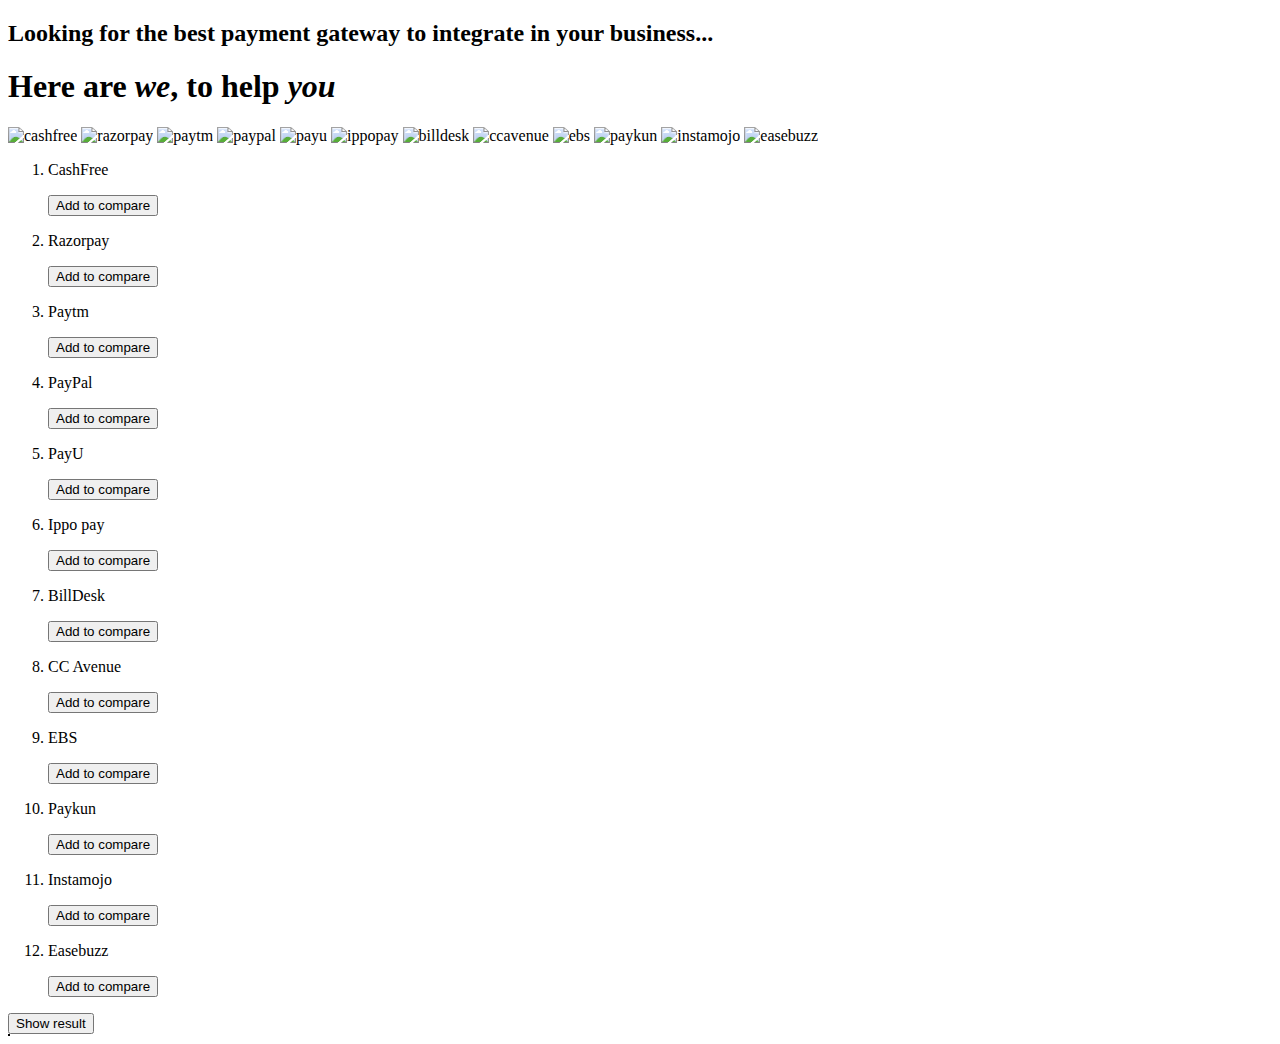
==== index.html @ 9a7f09fe "Basic design" ====
<!DOCTYPE html>
<html lang='en'>

<head>
    <title>
        Fronend Test
    </title>
    <meta charset="UTF-8">
    <meta name="viewport" content="width = device-width, initial-scale = 1.0">
    <link rel="stylesheet" href="style.css">
    <script src="script.js"></script>
</head>

<body>
    <div class = "hero">
        <h2>Looking for the best payment gateway to integrate in your business...</h2>
        <h1>Here are <em>we</em>, to help <em>you</em></h1>
        <img src="" alt="cashfree">
        <img src="" alt="razorpay">
        <img src="" alt="paytm">
        <img src="" alt="paypal">
        <img src="" alt="payu">
        <img src="" alt="ippopay">
        <img src="" alt="billdesk">
        <img src="" alt="ccavenue">
        <img src="" alt="ebs">
        <img src="" alt="paykun">
        <img src="" alt="instamojo">
        <img src="" alt="easebuzz">
    </div>
    <ol>
        <li>
            <p>CashFree</p>
            <button type="button" onclick="select(1)">Add to compare</button>
        </li>
        <li>
            <p>Razorpay</p>
            <button type="button" onclick="select(2)">Add to compare</button>
        </li>
        <li>
            <p>Paytm</p>
            <button type="button" onclick="select(3)">Add to compare</button>
        </li>
        <li>
            <p>PayPal</p>
            <button type="button" onclick="select(4)">Add to compare</button>
        </li>
        <li>
            <p>PayU</p>
            <button type="button" onclick="select(5)">Add to compare</button>
        </li>
        <li>
            <p>Ippo pay</p>
            <button type="button">Add to compare</button>
        </li>
        <li>
            <p>BillDesk</p>
            <button type="button">Add to compare</button>
        </li>
        <li>
            <p>CC Avenue</p>
            <button type="button">Add to compare</button>
        </li>
        <li>
            <p>EBS</p>
            <button type="button">Add to compare</button>
        </li>
        <li>
            <p>Paykun</p>
            <button type="button">Add to compare</button>
        </li>
        <li>
            <p>Instamojo</p>
            <button type="button">Add to compare</button>
        </li>
        <li>
            <p>Easebuzz</p>
            <button type="button">Add to compare</button>
        </li>
    </ol>
    <button type="button" onclick="show()">Show result</button>

    <table id="compare">
        <!-- <tr>
            <th></th>
            <th>Set-up fee</th>
            <th>Annual fee</th>
            <th>Transactional fee</th>
            <th>Payment methods</th>
            <th>Currencies</th>
            <th>Onboarding time</th>
            <th>eCommerce platform</th>
            <th>Clients</th>
        </tr> -->

        <!-- <tr id="cashfree">
            <th>Cashfree</th>
            <td>Free</td>
            <td>Free</td>
            <td>1.90% Net Banking</td>
            <td>UPI, EMI, Wallets</td>
            <td>INR, USD, BDT</td>
            <td>2-4 days</td>
            <td>WooCommerce, Magento</td>
            <td>OlaMoney, Delhivery</td>
        </tr> -->

    </table>
</body>

</html>
---- style.css ----
table, th, td
{
    background-color: burlywood;
    border: 1px solid black;
}
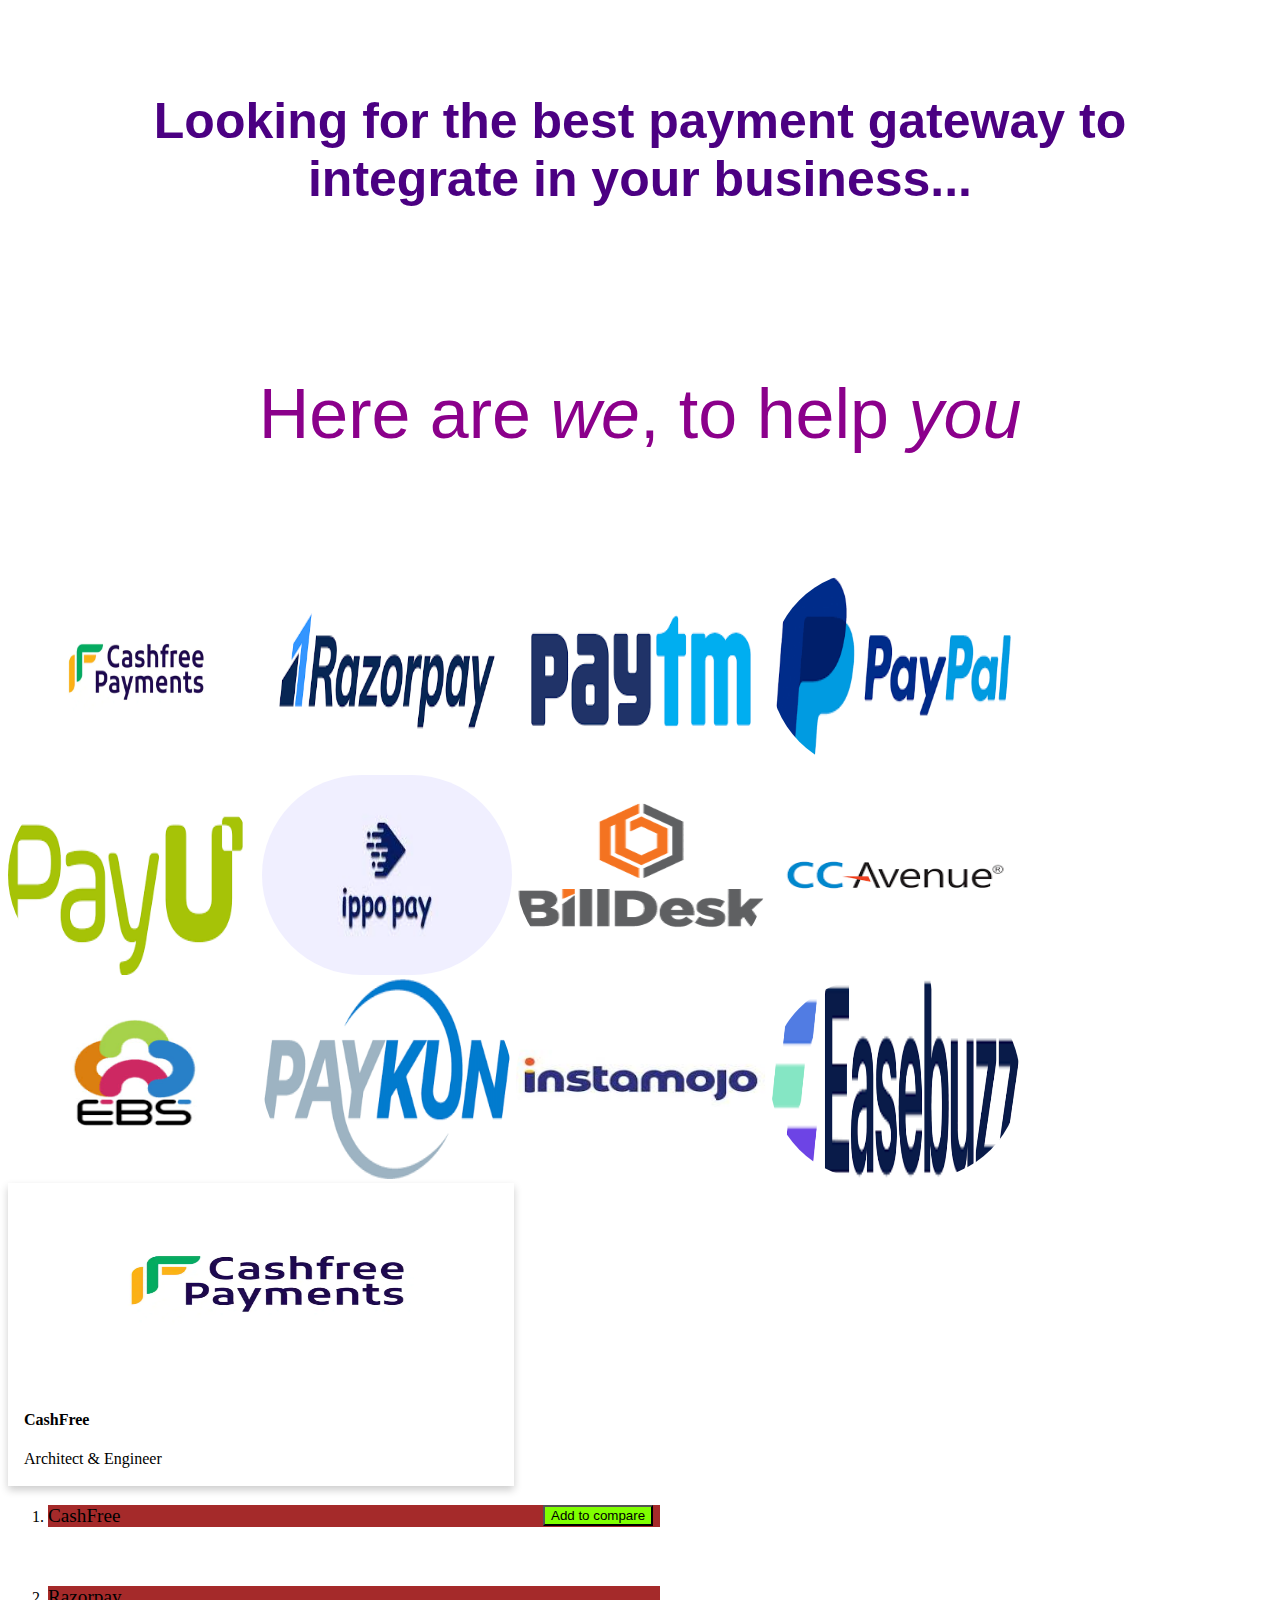
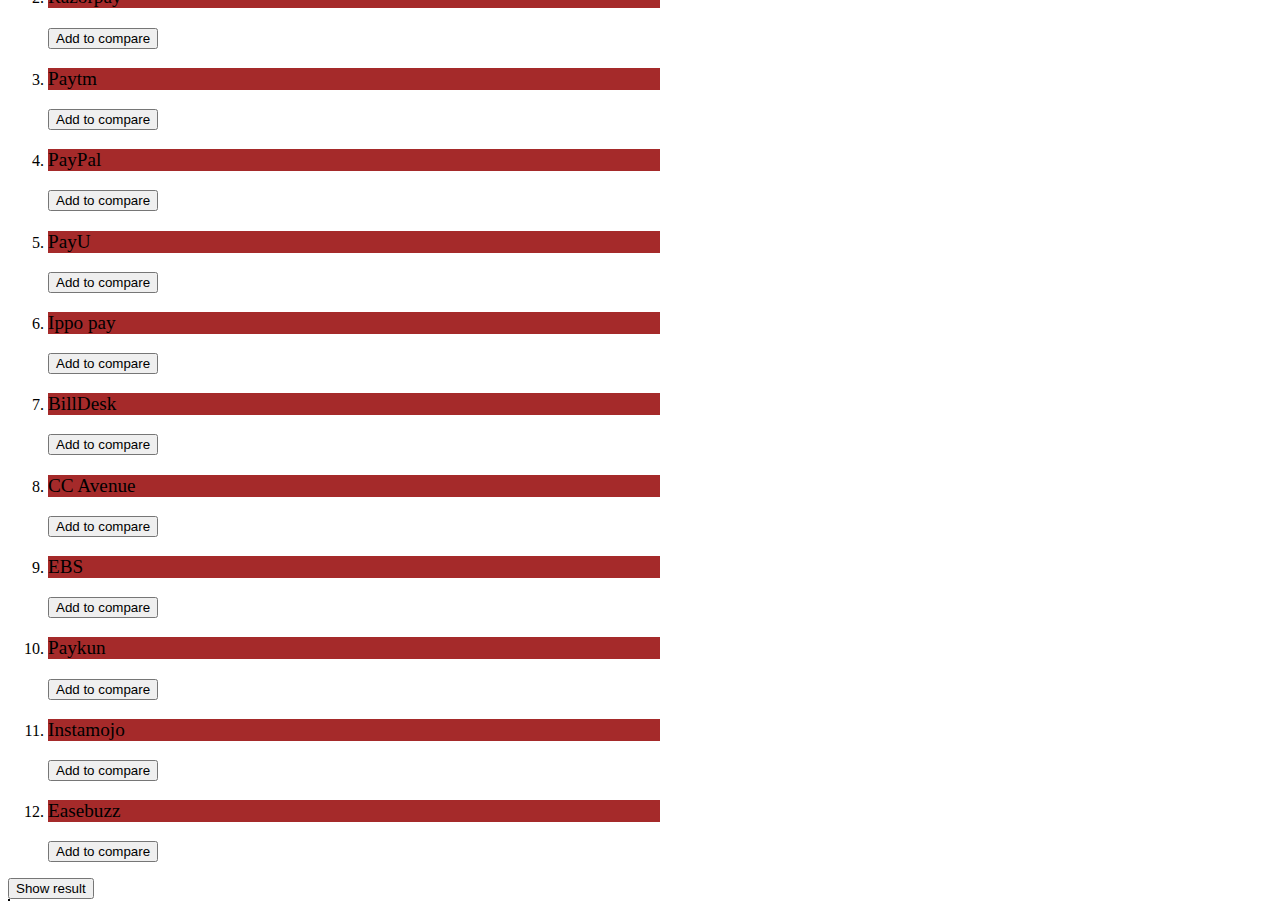
==== commit f81770f5: "new files updated" ====
--- a/index.html
+++ b/index.html
@@ -12,99 +12,85 @@
 </head>
 
 <body>
-    <div class = "hero">
+    <div class="hero">
         <h2>Looking for the best payment gateway to integrate in your business...</h2>
         <h1>Here are <em>we</em>, to help <em>you</em></h1>
-        <img src="" alt="cashfree">
-        <img src="" alt="razorpay">
-        <img src="" alt="paytm">
-        <img src="" alt="paypal">
-        <img src="" alt="payu">
-        <img src="" alt="ippopay">
-        <img src="" alt="billdesk">
-        <img src="" alt="ccavenue">
-        <img src="" alt="ebs">
-        <img src="" alt="paykun">
-        <img src="" alt="instamojo">
-        <img src="" alt="easebuzz">
+        <img src="./image/cash.webp" alt="cashfree">
+        <img src="./image/razor.png" alt="razorpay">
+        <img src="./image/paytm.png" alt="paytm">
+        <img src="./image/paypal.png" alt="paypal">
+        <img src="./image/payu.png" alt="payu">
+        <img src="./image/ippo.jpeg" alt="ippopay">
+        <img src="./image/billdesk.png" alt="billdesk">
+        <img src="./image/ccavenue.png" alt="ccavenue">
+        <img src="./image/ebs.png" alt="ebs">
+        <img src="./image/paykun.png" alt="paykun">
+        <img src="./image/instamojo.jpeg" alt="instamojo">
+        <img src="./image/easebuzz.png" alt="easebuzz">
     </div>
+    <div class="card">
+        <img src="./image/cash.webp" alt="Avatar" style="width:100%">
+        <div class="container">
+          <h4><b>CashFree</b></h4> 
+          <p>Architect & Engineer</p> 
+        </div>
+      </div>
+    <div class="result"></div>
     <ol>
         <li>
-            <p>CashFree</p>
-            <button type="button" onclick="select(1)">Add to compare</button>
+            <p class="company-name">CashFree</p>
+            <button id="select" type="button" onclick="select(1)">Add to compare</button>
         </li>
         <li>
-            <p>Razorpay</p>
+            <p class="company-name">Razorpay</p>
             <button type="button" onclick="select(2)">Add to compare</button>
         </li>
         <li>
-            <p>Paytm</p>
+            <p class="company-name">Paytm</p>
             <button type="button" onclick="select(3)">Add to compare</button>
         </li>
         <li>
-            <p>PayPal</p>
+            <p class="company-name">PayPal</p>
             <button type="button" onclick="select(4)">Add to compare</button>
         </li>
         <li>
-            <p>PayU</p>
+            <p class="company-name">PayU</p>
             <button type="button" onclick="select(5)">Add to compare</button>
         </li>
         <li>
-            <p>Ippo pay</p>
-            <button type="button">Add to compare</button>
+            <p class="company-name">Ippo pay</p>
+            <button type="button" onclick="select(6)">Add to compare</button>
         </li>
         <li>
-            <p>BillDesk</p>
-            <button type="button">Add to compare</button>
+            <p class="company-name">BillDesk</p>
+            <button type="button" onclick="select(7)">Add to compare</button>
         </li>
         <li>
-            <p>CC Avenue</p>
-            <button type="button">Add to compare</button>
+            <p class="company-name">CC Avenue</p>
+            <button type="button" onclick="select(8)">Add to compare</button>
         </li>
         <li>
-            <p>EBS</p>
-            <button type="button">Add to compare</button>
+            <p class="company-name">EBS</p>
+            <button type="button" onclick="select(9)">Add to compare</button>
         </li>
         <li>
-            <p>Paykun</p>
-            <button type="button">Add to compare</button>
+            <p class="company-name">Paykun</p>
+            <button type="button" onclick="select(10)">Add to compare</button>
         </li>
         <li>
-            <p>Instamojo</p>
-            <button type="button">Add to compare</button>
+            <p class="company-name">Instamojo</p>
+            <button type="button" onclick="select(11)">Add to compare</button>
         </li>
         <li>
-            <p>Easebuzz</p>
-            <button type="button">Add to compare</button>
+            <p class="company-name">Easebuzz</p>
+            <button type="button" onclick="select(12)">Add to compare</button>
         </li>
     </ol>
-    <button type="button" onclick="show()">Show result</button>
+
+    <button type="button" onclick="show()">Show result</button><br>
+    </div>
 
     <table id="compare">
-        <!-- <tr>
-            <th></th>
-            <th>Set-up fee</th>
-            <th>Annual fee</th>
-            <th>Transactional fee</th>
-            <th>Payment methods</th>
-            <th>Currencies</th>
-            <th>Onboarding time</th>
-            <th>eCommerce platform</th>
-            <th>Clients</th>
-        </tr> -->
-
-        <!-- <tr id="cashfree">
-            <th>Cashfree</th>
-            <td>Free</td>
-            <td>Free</td>
-            <td>1.90% Net Banking</td>
-            <td>UPI, EMI, Wallets</td>
-            <td>INR, USD, BDT</td>
-            <td>2-4 days</td>
-            <td>WooCommerce, Magento</td>
-            <td>OlaMoney, Delhivery</td>
-        </tr> -->
-
     </table>
 </body>
 
--- a/style.css
+++ b/style.css
@@ -1,5 +1,66 @@
-table, th, td
-{
+table,
+th,
+td {
     background-color: burlywood;
     border: 1px solid black;
-}+}
+
+img {
+    height: 200px;
+    width: 250px;
+    border-radius: 100px;
+}
+
+body {
+    background-color:#ffffff;
+}
+
+/* .hero {
+    display: flex;
+} */
+
+h2 {
+    text-align: center;
+    padding: 50px;
+    font-size: 50px;
+    font-weight: 600;
+    font-family: 'Lucida Sans', 'Lucida Sans Regular', 'Lucida Grande', 'Lucida Sans Unicode', Geneva, Verdana, sans-serif;
+    color: indigo;
+}
+
+h1 {
+    text-align: center;
+    padding: 70px;
+    font-weight: 500;
+    font-size: 70px;
+    font-family: Verdana, Geneva, Tahoma, sans-serif;
+    color: darkmagenta;
+}
+
+.company-name{
+    position: relative;
+    background-color: brown;
+    width: 50%;
+    font-size: larger;
+}
+
+#select{
+    position: relative;
+    background-color: chartreuse;
+    left: 495px;
+    bottom: 41px;
+}
+
+.card {
+    box-shadow: 0 4px 8px 0 rgba(0,0,0,0.2);
+    transition: 0.3s;
+    width: 40%;
+  }
+  
+  .card:hover {
+    box-shadow: 0 8px 16px 0 rgba(0,0,0,0.2);
+  }
+  
+  .container {
+    padding: 2px 16px;
+  }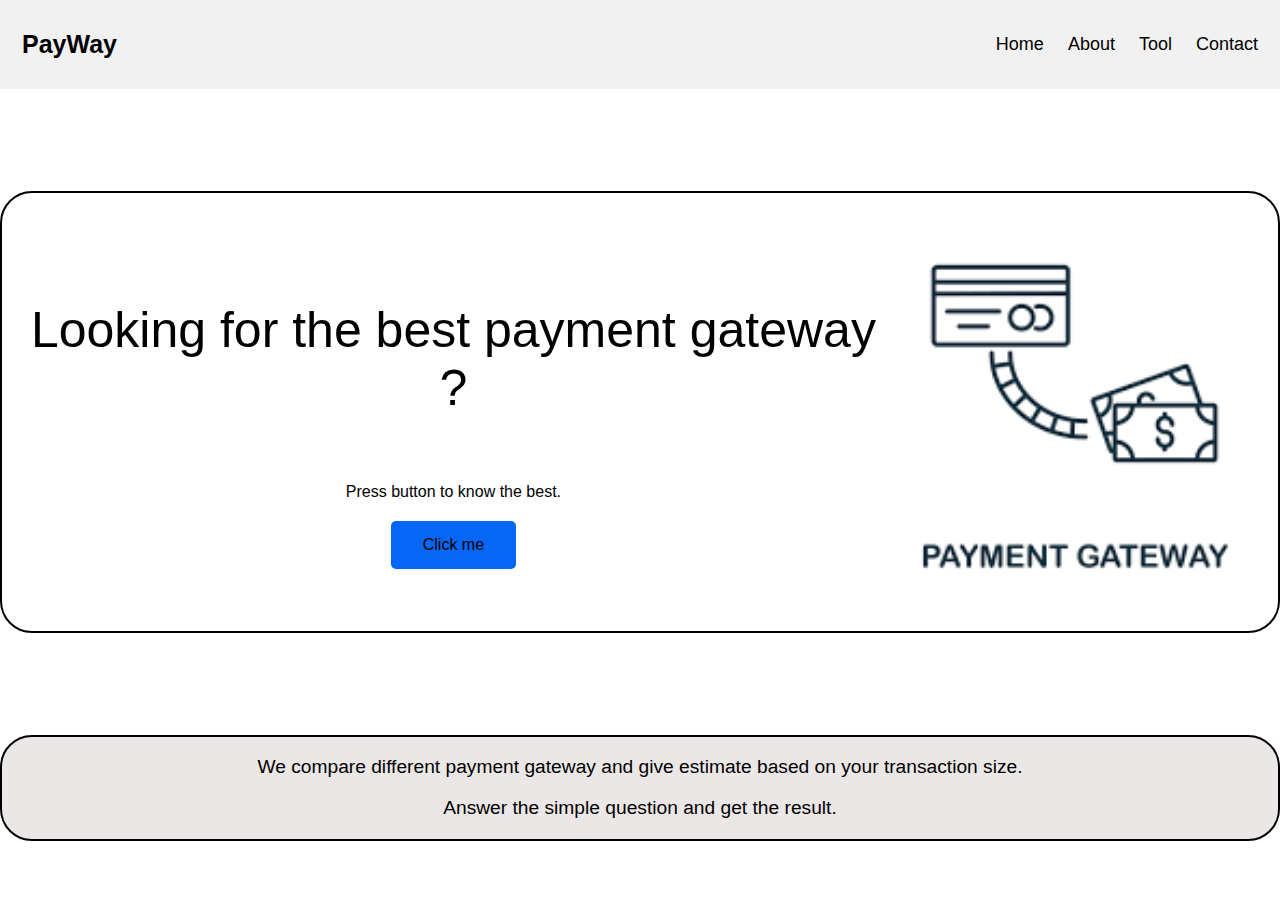
==== commit 47ccc076: "Complete" ====
--- a/index.html
+++ b/index.html
@@ -2,9 +2,7 @@
 <html lang='en'>
 
 <head>
-    <title>
-        Fronend Test
-    </title>
+    <title>PayWay</title>
     <meta charset="UTF-8">
     <meta name="viewport" content="width = device-width, initial-scale = 1.0">
     <link rel="stylesheet" href="style.css">
@@ -12,86 +10,35 @@
 </head>
 
 <body>
-    <div class="hero">
-        <h2>Looking for the best payment gateway to integrate in your business...</h2>
-        <h1>Here are <em>we</em>, to help <em>you</em></h1>
-        <img src="./image/cash.webp" alt="cashfree">
-        <img src="./image/razor.png" alt="razorpay">
-        <img src="./image/paytm.png" alt="paytm">
-        <img src="./image/paypal.png" alt="paypal">
-        <img src="./image/payu.png" alt="payu">
-        <img src="./image/ippo.jpeg" alt="ippopay">
-        <img src="./image/billdesk.png" alt="billdesk">
-        <img src="./image/ccavenue.png" alt="ccavenue">
-        <img src="./image/ebs.png" alt="ebs">
-        <img src="./image/paykun.png" alt="paykun">
-        <img src="./image/instamojo.jpeg" alt="instamojo">
-        <img src="./image/easebuzz.png" alt="easebuzz">
-    </div>
-    <div class="card">
-        <img src="./image/cash.webp" alt="Avatar" style="width:100%">
-        <div class="container">
-          <h4><b>CashFree</b></h4> 
-          <p>Architect & Engineer</p> 
+    <div class="header">
+        <a href="#default" class="logo">PayWay</a>
+        <div class="header-right">
+            <a href="#home">Home</a>
+            <a href="#about">About</a>
+            <a href="./tool.html">Tool</a>
+            <a href="#contact">Contact</a>
         </div>
-      </div>
-    <div class="result"></div>
-    <ol>
-        <li>
-            <p class="company-name">CashFree</p>
-            <button id="select" type="button" onclick="select(1)">Add to compare</button>
-        </li>
-        <li>
-            <p class="company-name">Razorpay</p>
-            <button type="button" onclick="select(2)">Add to compare</button>
-        </li>
-        <li>
-            <p class="company-name">Paytm</p>
-            <button type="button" onclick="select(3)">Add to compare</button>
-        </li>
-        <li>
-            <p class="company-name">PayPal</p>
-            <button type="button" onclick="select(4)">Add to compare</button>
-        </li>
-        <li>
-            <p class="company-name">PayU</p>
-            <button type="button" onclick="select(5)">Add to compare</button>
-        </li>
-        <li>
-            <p class="company-name">Ippo pay</p>
-            <button type="button" onclick="select(6)">Add to compare</button>
-        </li>
-        <li>
-            <p class="company-name">BillDesk</p>
-            <button type="button" onclick="select(7)">Add to compare</button>
-        </li>
-        <li>
-            <p class="company-name">CC Avenue</p>
-            <button type="button" onclick="select(8)">Add to compare</button>
-        </li>
-        <li>
-            <p class="company-name">EBS</p>
-            <button type="button" onclick="select(9)">Add to compare</button>
-        </li>
-        <li>
-            <p class="company-name">Paykun</p>
-            <button type="button" onclick="select(10)">Add to compare</button>
-        </li>
-        <li>
-            <p class="company-name">Instamojo</p>
-            <button type="button" onclick="select(11)">Add to compare</button>
-        </li>
-        <li>
-            <p class="company-name">Easebuzz</p>
-            <button type="button" onclick="select(12)">Add to compare</button>
-        </li>
-    </ol>
-
-    <button type="button" onclick="show()">Show result</button><br>
     </div>
 
-    <table id="compare">
-    </table>
+    <div class="hero-banner">
+        <div class="hero-text">
+          <p class="h1">Looking for the best payment gateway ?</p>
+          <p>Press button to know the best.</p>
+          <a href="./tool.html">
+            <button type="button" class="button">Click me</button>
+          </a>
+        </div>
+        <div class="image">
+            <img src="./image/payway.png" alt="logo">
+        </div>
+    </div>
+
+    <div id="about">
+        <p>We compare different payment gateway and give estimate based on your transaction 
+            size.
+        </p>
+        <p>Answer the simple question and get the result.</p>
+    </div>
 </body>
 
 </html>--- a/style.css
+++ b/style.css
@@ -1,66 +1,125 @@
-table,
-th,
-td {
-    background-color: burlywood;
-    border: 1px solid black;
+* {
+    box-sizing: border-box;
+}
+
+body {
+    margin: 0;
+    font-family: Arial, Helvetica, sans-serif;
+}
+
+.header {
+    overflow: hidden;
+    background-color: #f1f1f1;
+    padding: 20px 10px;
+}
+
+.header a {
+    float: left;
+    color: black;
+    text-align: center;
+    padding: 12px;
+    text-decoration: none;
+    font-size: 18px;
+    line-height: 25px;
+    border-radius: 4px;
+}
+
+.header a.logo {
+    font-size: 25px;
+    font-weight: bold;
+}
+
+.header a:hover {
+    background-color: #ddd;
+    color: black;
+}
+
+.header a.active {
+    background-color: dodgerblue;
+    color: white;
+}
+
+.header-right {
+    float: right;
+}
+
+@media screen and (max-width: 500px) {
+    .header a {
+        float: none;
+        display: block;
+        text-align: left;
+    }
+
+    .header-right {
+        float: none;
+    }
+
+    .h1 {
+        font-size: 30px;
+    }
+}
+
+.h1 {
+    font-size:50px;
+    font-weight: 500;
+}
+.hero-banner {
+    display: flex;
+    justify-content: space-evenly;
+    align-items: center;
+    border: 2px solid black;
+    padding: 1rem;
+    flex-wrap: wrap;
+    margin-top: 8%;
+    border-radius: 2em;
+} 
+
+.image{
+    width: 30%;
+    flex-shrink: 10;
 }
 
 img {
-    height: 200px;
-    width: 250px;
-    border-radius: 100px;
+    width: 100%;
 }
 
-body {
-    background-color:#ffffff;
+.hero-text {
+    display:flex;
+    flex-direction: column;
+    justify-content: space-around;
+    width: 70%;
+    text-align: center;
+    flex-shrink: 5;
 }
 
-/* .hero {
-    display: flex;
-} */
-
-h2 {
-    text-align: center;
-    padding: 50px;
-    font-size: 50px;
-    font-weight: 600;
-    font-family: 'Lucida Sans', 'Lucida Sans Regular', 'Lucida Grande', 'Lucida Sans Unicode', Geneva, Verdana, sans-serif;
-    color: indigo;
+#about {
+    margin:auto;
+    margin-top: 8%;
+    border: 2px solid black;
+    border-radius: 2em;
+    background-color:rgba(219, 209, 209, 0.521);
 }
 
-h1 {
+#about p {
     text-align: center;
-    padding: 70px;
-    font-weight: 500;
-    font-size: 70px;
-    font-family: Verdana, Geneva, Tahoma, sans-serif;
-    color: darkmagenta;
-}
-
-.company-name{
-    position: relative;
-    background-color: brown;
-    width: 50%;
+    font-family: 'Lucida Sans', 'Lucida Sans Regular', 'Lucida Grande', 'Lucida Sans Unicode', Geneva, Verdana, sans-serif;
     font-size: larger;
 }
 
-#select{
-    position: relative;
-    background-color: chartreuse;
-    left: 495px;
-    bottom: 41px;
+.button {
+    background-color: rgb(6, 102, 245);
+    border: none;
+    border-radius: 5px;
+    color: black;
+    padding: 15px 32px;
+    text-align: center;
+    text-decoration: none;
+    font-size: 16px;
+    margin: 4px 2px;
+    cursor: pointer;
+    transition-duration: 0.4s;
 }
 
-.card {
-    box-shadow: 0 4px 8px 0 rgba(0,0,0,0.2);
-    transition: 0.3s;
-    width: 40%;
-  }
-  
-  .card:hover {
-    box-shadow: 0 8px 16px 0 rgba(0,0,0,0.2);
-  }
-  
-  .container {
-    padding: 2px 16px;
-  }+.button:hover {
+    box-shadow: 1px 12px 16px 0 rgba(0,0,0,0.24),0 17px 50px 0 rgba(0,0,0,0.20);
+}